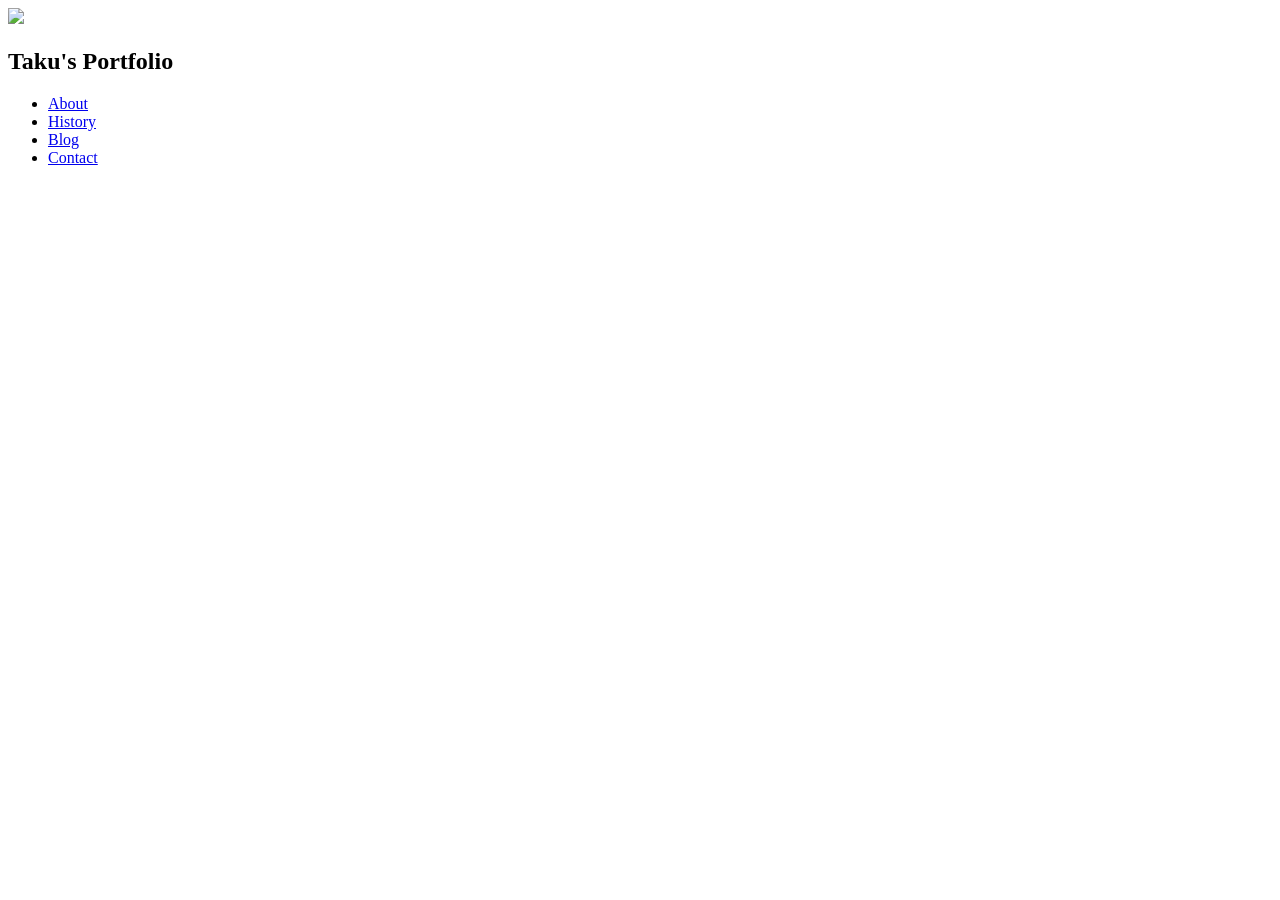
==== index.html @ d9bf55d5 "Create index.html" ====
<!DOCTYPE html>
<html lag="ja">
  <head>
    <meta http-equiv="content-type" charset="utf-8">
    <title>Taku's Portfolio</title>

    <meta name="description" content="Profile">

      <link rel="stylesheet" href="profile.css">
  </head>
  <body>
<header>
  <div class="container">
    <img src="IMG_0882.jpeg">
<h2>Taku's Portfolio</h2>
  <ul>
<li><a href="file:///Users/taku/Desktop/practice3/practice3.html" target="_blank">About</a></li>
<li><a href="file:///Users/taku/Desktop/practice4/profile4.html" target="_blank">History</a></li>
<li><a href="file:///Users/taku/Desktop/practice5/blog.html" target="_blank">Blog</a></li>
<li><a href="file:///Users/taku/Desktop/practice6/contact.html" target="_blank">Contact</a></li>
  </ul>
  </div>
</header>


<!-- <div class="main-contents">
  <img src="IMG_0219.jpeg">
<div class="main-container"> -->

</div>
</div>



  </body>
  </html>
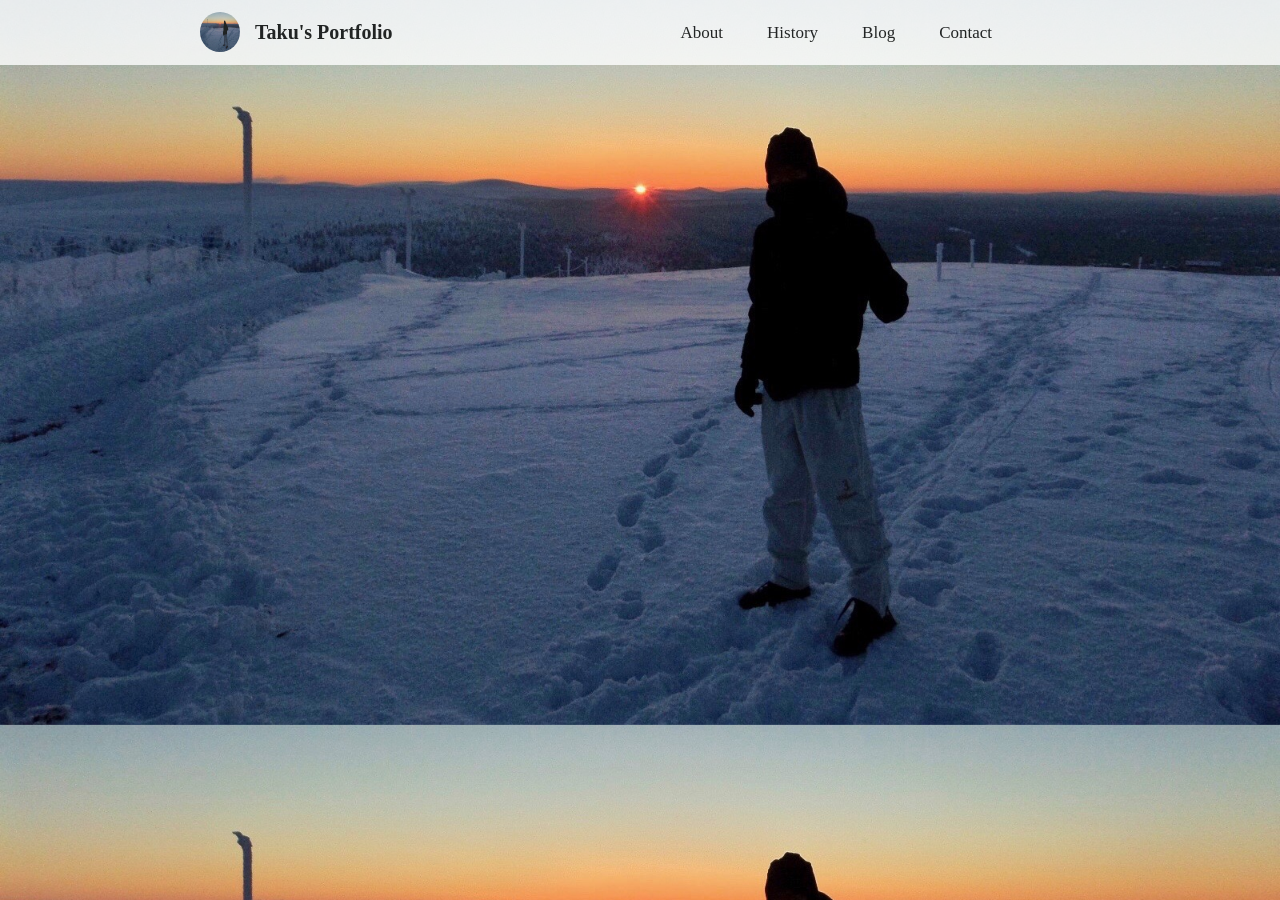
==== commit 9a91cd35: "Update index.html" ====
--- a/index.html
+++ b/index.html
@@ -14,10 +14,10 @@
     <img src="IMG_0882.jpeg">
 <h2>Taku's Portfolio</h2>
   <ul>
-<li><a href="file:///Users/taku/Desktop/practice3/practice3.html" target="_blank">About</a></li>
-<li><a href="file:///Users/taku/Desktop/practice4/profile4.html" target="_blank">History</a></li>
-<li><a href="file:///Users/taku/Desktop/practice5/blog.html" target="_blank">Blog</a></li>
-<li><a href="file:///Users/taku/Desktop/practice6/contact.html" target="_blank">Contact</a></li>
+<li><a href="https://taku0806.github.io/taku2/" target="_blank">About</a></li>
+<li><a href="https://taku0806.github.io/taku3/" target="_blank">History</a></li>
+<li><a href="https://taku0806.github.io/taku4/" target="_blank">Blog</a></li>
+<li><a href="https://taku0806.github.io/taku5/" target="_blank">Contact</a></li>
   </ul>
   </div>
 </header>
--- a/profile.css
+++ b/profile.css
@@ -0,0 +1,75 @@
+body{
+  margin:0;
+background-image:url("IMG_0882 3.jpeg");
+background-size:cover;
+width:100%;
+  height:100%;
+}
+
+
+
+header{
+  font-family:"Times New Roman";
+  height:65px;
+/* border-bottom:1px solid grey; */
+  background-color:white;
+  color:black;
+  opacity:0.8;
+
+  width:100%;
+  /* float:left; */
+  /* text-align:center; */
+  position:fixed;
+}
+
+.container{
+  margin:0;
+  text-align:center;
+}
+
+header img{
+  width:40px;
+  height:40px;
+  float:left;
+  margin-left:200px;
+
+  border-radius:40px;
+margin-right:15px;
+  padding:0;
+  margin-top:12px;
+
+}
+
+.container h2{
+  float:left;
+  font-size:20px;
+display:inline-block;
+padding:0;
+margin:0;
+line-height:65px;
+}
+
+.container li{
+  list-style:none;
+
+  float:center;
+  font-size:17px;
+display:inline-block;
+padding:0 20px;
+
+line-height:65px;
+
+}
+
+.container ul{
+  margin-top:0;
+  height:30px;
+
+}
+
+.container a{
+  text-decoration:none;
+  color:black;
+}
+
+
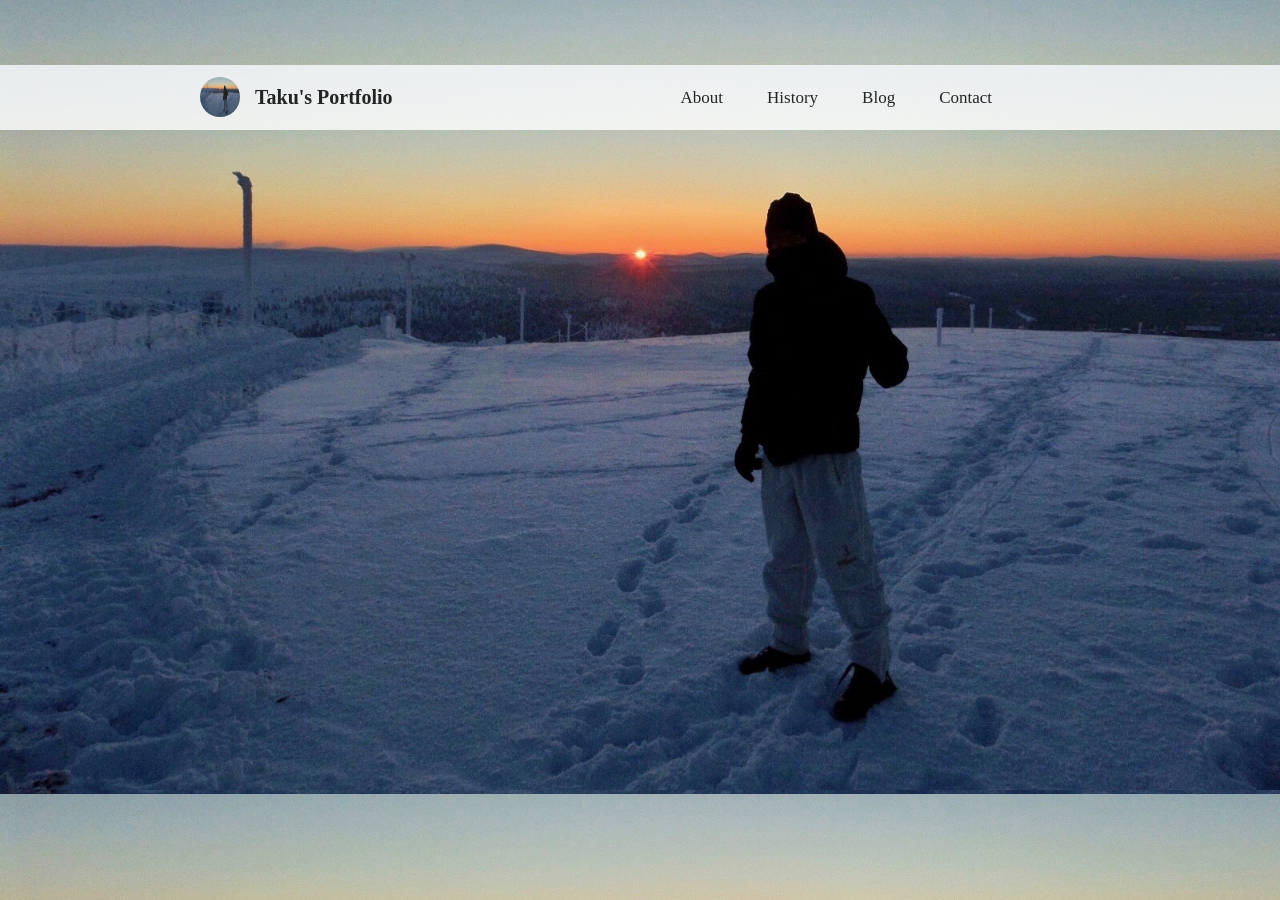
==== commit 9112efb7: "Update index.html" ====
--- a/index.html
+++ b/index.html
@@ -23,11 +23,11 @@
 </header>
 
 
-<!-- <div class="main-contents">
-  <img src="IMG_0219.jpeg">
-<div class="main-container"> -->
+<div class="main-contents">
+  <img src="IMG_0882 3.jpeg">
 
-</div>
+
+
 </div>
 
 
--- a/profile.css
+++ b/profile.css
@@ -72,4 +72,15 @@
   color:black;
 }
 
+.main-contents{
+  height:100%;
+  width:100%;
+  margin-top:65px;
+}
 
+.main-contents img{
+  width:100%;
+  height:100%;
+}
+
+
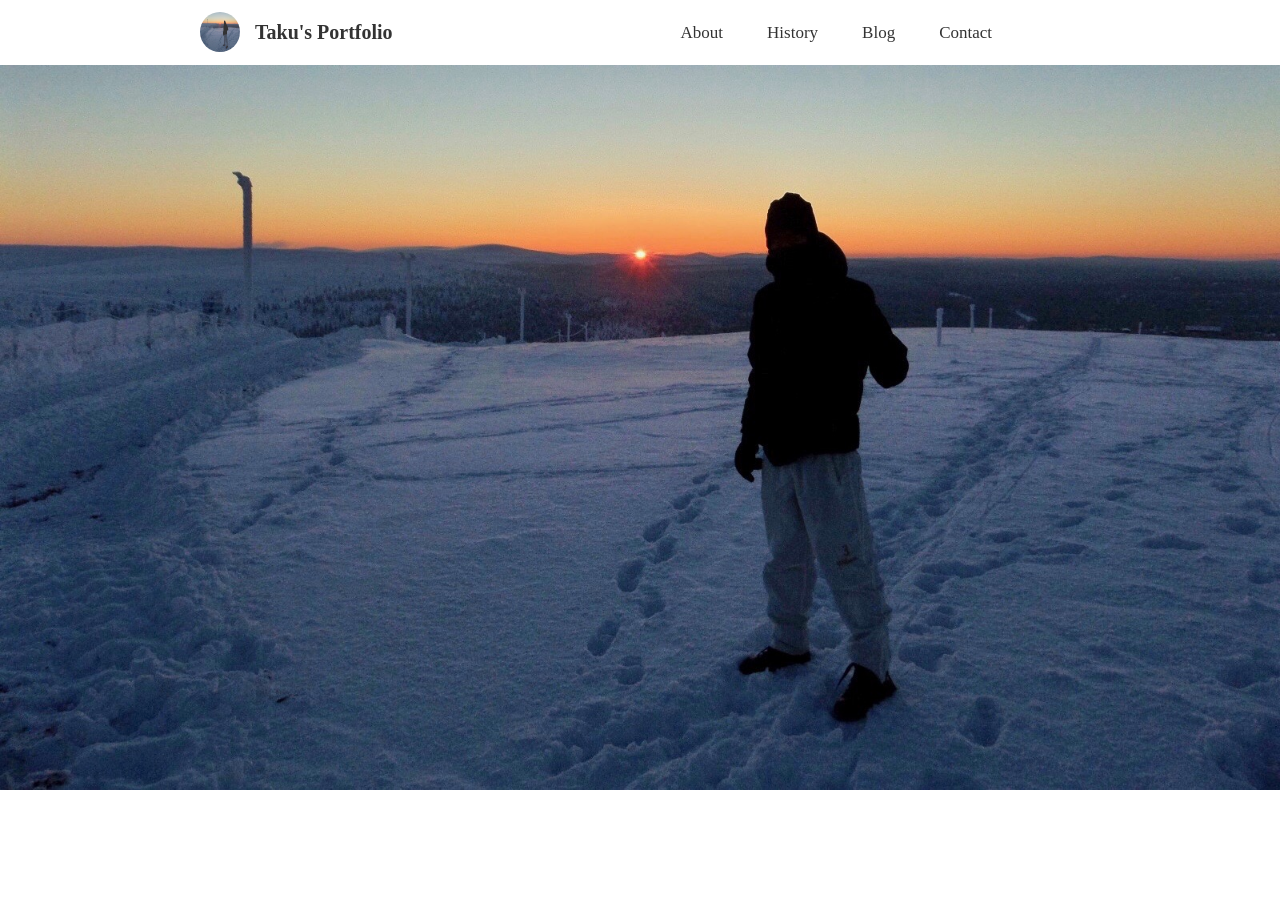
==== commit 876c31a9: "Update index.html" ====
--- a/index.html
+++ b/index.html
@@ -5,7 +5,7 @@
     <title>Taku's Portfolio</title>
 
     <meta name="description" content="Profile">
-
+    <meta name="viewport" content="width=device-width", "height=device-height">
       <link rel="stylesheet" href="profile.css">
   </head>
   <body>
--- a/profile.css
+++ b/profile.css
@@ -1,9 +1,9 @@
 body{
   margin:0;
-background-image:url("IMG_0882 3.jpeg");
+/* background-image:url("IMG_0882 3.jpeg");
 background-size:cover;
 width:100%;
-  height:100%;
+  height:100%; */
 }
 
 
@@ -75,7 +75,7 @@
 .main-contents{
   height:100%;
   width:100%;
-  margin-top:65px;
+  padding-top:65px;
 }
 
 .main-contents img{
